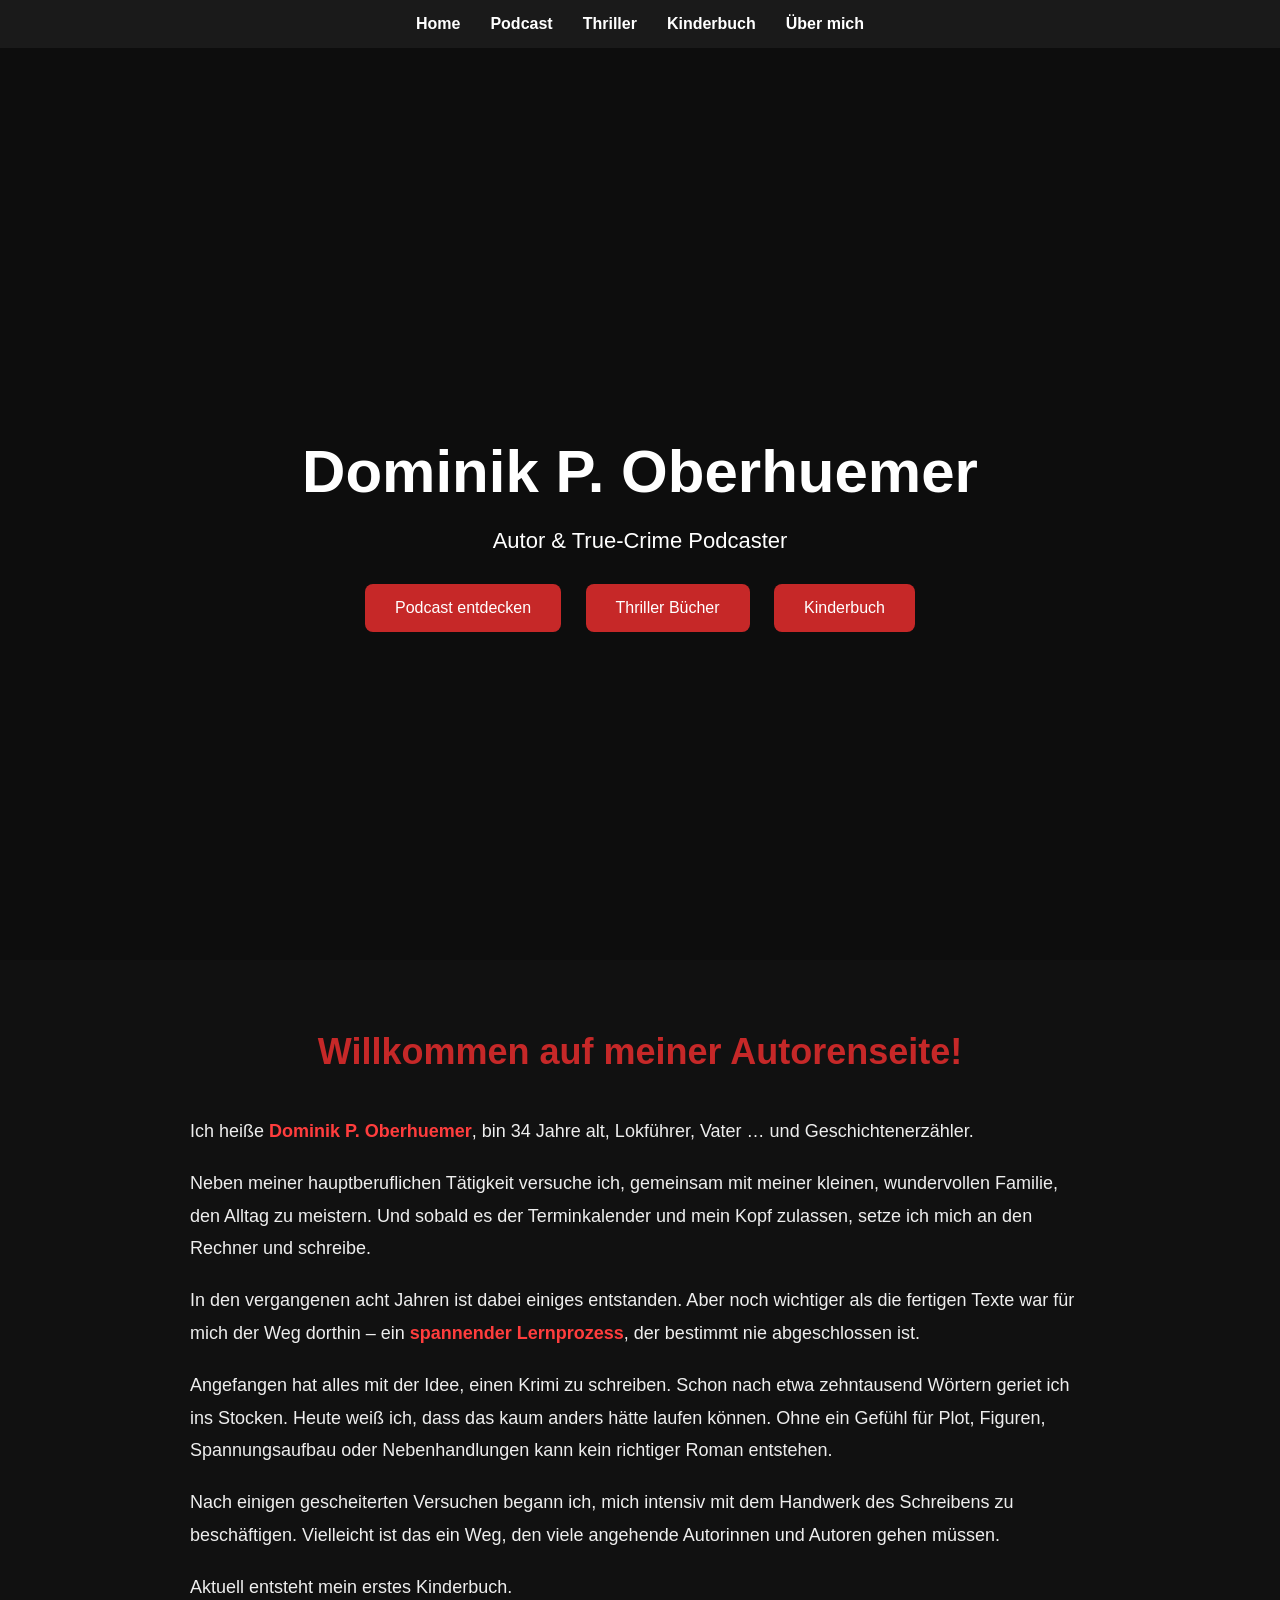
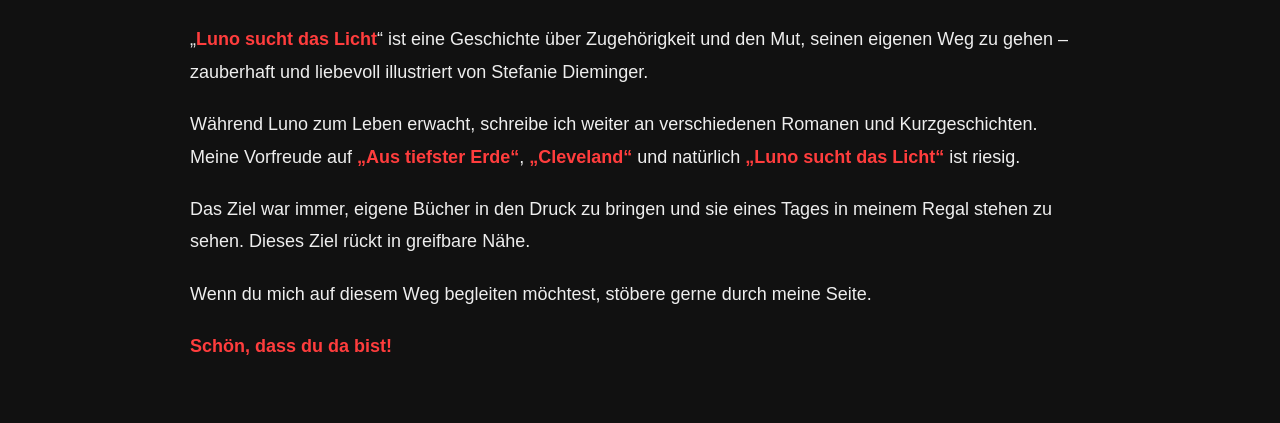
==== index.html @ 00ed036f "Add files via upload" ====
<!DOCTYPE html>
<html lang="de">
<head>
  <meta charset="UTF-8">
  <title>Dominik P. Oberhuemer – Autor & Podcaster</title>
  <link rel="stylesheet" href="style.css">
  <!-- AOS CSS für Scrollanimation -->
<link href="https://unpkg.com/aos@2.3.1/dist/aos.css" rel="stylesheet">
</head>

<body>

<!-- Navigation -->
<nav>
  <a href="index.html">Home</a>
  <a href="podcast.html">Podcast</a>
  <a href="buecher.html">Thriller</a>
  <a href="kinderbuch.html">Kinderbuch</a>
  <a href="about.html">Über mich</a>
</nav>

<!-- Hero Section -->
<section class="hero">
  <div class="hero-content">
    <h1 data-aos="fade-up">Dominik P. Oberhuemer</h1> <!-- fade-up: Sanft von unten nach oben-->
    <p data-aos="fade-up" data-aos-delay="200">Autor & True-Crime Podcaster</p> <!-- delay: Verzögerung in ms-->
    <div class="hero-buttons" data-aos="fade-up" data-aos-delay="400">
      <a href="podcast.html" class="btn">Podcast entdecken</a>
      <a href="buecher.html" class="btn">Thriller Bücher</a>
      <a href="kinderbuch.html" class="btn">Kinderbuch</a>
    </div>
  </div>
</section>

<!-- Autorentext Section -->
<section class="author-text">
  <div data-aos="fade-up">
    <h2>Willkommen auf meiner Autorenseite!</h2>

    <p>Ich heiße <span class="highlight">Dominik P. Oberhuemer</span>, bin 34 Jahre alt, Lokführer, Vater … und Geschichtenerzähler.</p>

    <p>Neben meiner hauptberuflichen Tätigkeit versuche ich, gemeinsam mit meiner kleinen, wundervollen Familie, den Alltag zu meistern. Und sobald es der Terminkalender und mein Kopf zulassen, setze ich mich an den Rechner und schreibe.</p>

    <p>In den vergangenen acht Jahren ist dabei einiges entstanden. Aber noch wichtiger als die fertigen Texte war für mich der Weg dorthin – ein <span class="highlight">spannender Lernprozess</span>, der bestimmt nie abgeschlossen ist.</p>
  </div>

  <div data-aos="fade-up" data-aos-delay="200">
    <p>Angefangen hat alles mit der Idee, einen Krimi zu schreiben. Schon nach etwa zehntausend Wörtern geriet ich ins Stocken. Heute weiß ich, dass das kaum anders hätte laufen können. Ohne ein Gefühl für Plot, Figuren, Spannungsaufbau oder Nebenhandlungen kann kein richtiger Roman entstehen.</p>

    <p>Nach einigen gescheiterten Versuchen begann ich, mich intensiv mit dem Handwerk des Schreibens zu beschäftigen. Vielleicht ist das ein Weg, den viele angehende Autorinnen und Autoren gehen müssen.</p>
  </div>

  <div data-aos="fade-up" data-aos-delay="400">
    <p>Aktuell entsteht mein erstes Kinderbuch.</p>

    <p>„<span class="highlight">Luno sucht das Licht</span>“ ist eine Geschichte über Zugehörigkeit und den Mut, seinen eigenen Weg zu gehen – zauberhaft und liebevoll illustriert von Stefanie Dieminger.</p>

    <p>Während Luno zum Leben erwacht, schreibe ich weiter an verschiedenen Romanen und Kurzgeschichten. Meine Vorfreude auf <span class="highlight">„Aus tiefster Erde“</span>, <span class="highlight">„Cleveland“</span> und natürlich <span class="highlight">„Luno sucht das Licht“</span> ist riesig.</p>

    <p>Das Ziel war immer, eigene Bücher in den Druck zu bringen und sie eines Tages in meinem Regal stehen zu sehen. Dieses Ziel rückt in greifbare Nähe.</p>

    <p>Wenn du mich auf diesem Weg begleiten möchtest, stöbere gerne durch meine Seite.</p>

    <p class="highlight">Schön, dass du da bist!</p>
  </div>
</section>


<script src="script.js"></script>
<!-- AOS JS -->
<script src="https://unpkg.com/aos@2.3.1/dist/aos.js"></script>
<script>
  AOS.init({
    duration: 1000, // Dauer der Animation in ms
    once: true      // Animation nur einmal abspielen
  });
</script>
</body>
</html>
---- style.css ----
/* Grunddesign */
body {
  margin:0;
  font-family: Arial, sans-serif;
  background:#111;
  color:white;
}

/* Navigation oben */
nav {
  position: fixed;
  top:0;
  width:100%;
  background:#1a1a1a;
  display:flex;
  justify-content:center;
  gap:30px;
  padding:15px 0;
  z-index:1000;
}

nav a {
  color:white;
  text-decoration:none;
  font-weight:bold;
}

nav a:hover {
  color:#c62828;
}

/* Hero Section */
.hero {
  height:100vh;
  display:flex;
  justify-content:center;
  align-items:center;
  text-align:center;
  background:#0d0d0d url('images/hero-bg.jpg') no-repeat center/cover;
  padding-top:60px; /* wegen Navigation */
}

.hero-content h1 {
  font-size:60px;
  margin-bottom:20px;
}

.hero-content p {
  font-size:22px;
  opacity:0.8;
  margin-bottom:30px;
}

/* Buttons */
.hero-buttons .btn {
  display:inline-block;
  margin:0 10px;
  padding:15px 30px;
  background:#c62828;
  color:white;
  text-decoration:none;
  border-radius:8px;
  transition:0.3s;
}

.hero-buttons .btn:hover {
  background:#ff3d3d;
  transform:translateY(-3px);
}

/* Autorentext */
.author-text {
  max-width: 900px;
  margin: 60px auto;
  padding: 0 20px;
  font-size: 18px;
  line-height: 1.8;
  color: #eee;
}

.author-text h2 {
  font-size: 36px;
  margin-bottom: 30px;
  text-align: center;
  color: #c62828;
}

.author-text p {
  margin-bottom: 20px;
}

/* Hervorhebungen */
.author-text .highlight {
  color: #ff3d3d;
  font-weight: bold;
}

/* Autoren-Text-Ende*/

/* Cards Container */
.cards-container {
  display: flex;
  flex-wrap: wrap;
  justify-content: center;
  gap: 30px;
  max-width: 1200px;
  margin: 60px auto;
  padding: 0 20px;
}

/* einzelne Card */
.card {
  background:#1e1e1e;
  width: 300px;      /* alle gleich groß */
  padding:20px;
  border-radius:12px;
  text-align:center;
  transition:0.3s;
  display:flex;
  flex-direction:column;
  align-items:center;
}

.card img {
  width:100%;
  border-radius:10px;
  margin-bottom:15px;
}

.card h3 {
  margin:10px 0;
  font-size:22px;
}

.card p {
  margin-bottom:15px;
  color:#ccc;
}

.card .btn {
  padding:10px 20px;
  background:#c62828;
  color:white;
  text-decoration:none;
  border-radius:8px;
  transition:0.3s;
}

.card .btn:hover {
  background:#ff3d3d;
  transform:translateY(-3px);
}

/* --------- Responsive für kleinere Bildschirme --------- */
@media (max-width: 1024px) {
  /* Hero */
  .hero-content h1 {
    font-size: 50px;
  }
  .hero-content p {
    font-size: 20px;
  }
  
  .hero-buttons .btn {
    padding: 12px 25px;
    font-size: 16px;
    margin: 5px;
  }

  /* Cards Container */
  .cards-container {
    gap: 20px;
  }

  .card {
    width: 45%; /* 2 Cards pro Reihe */
  }
}

@media (max-width: 768px) {
  /* Hero */
  .hero-content h1 {
    font-size: 40px;
  }
  .hero-content p {
    font-size: 18px;
  }

  .hero-buttons {
    flex-direction: column;
    gap: 10px;
  }

  /* Autorentext */
  .author-text {
    font-size: 16px;
  }

  /* Cards Container */
  .cards-container {
    flex-direction: column;
    align-items: center;
  }

  .card {
    width: 90%; /* 1 Card pro Reihe */
  }
}

@media (max-width: 480px) {
  .hero-content h1 {
    font-size: 32px;
  }
  .hero-content p {
    font-size: 16px;
  }
  .author-text {
    font-size: 15px;
    line-height: 1.6;
  }
}
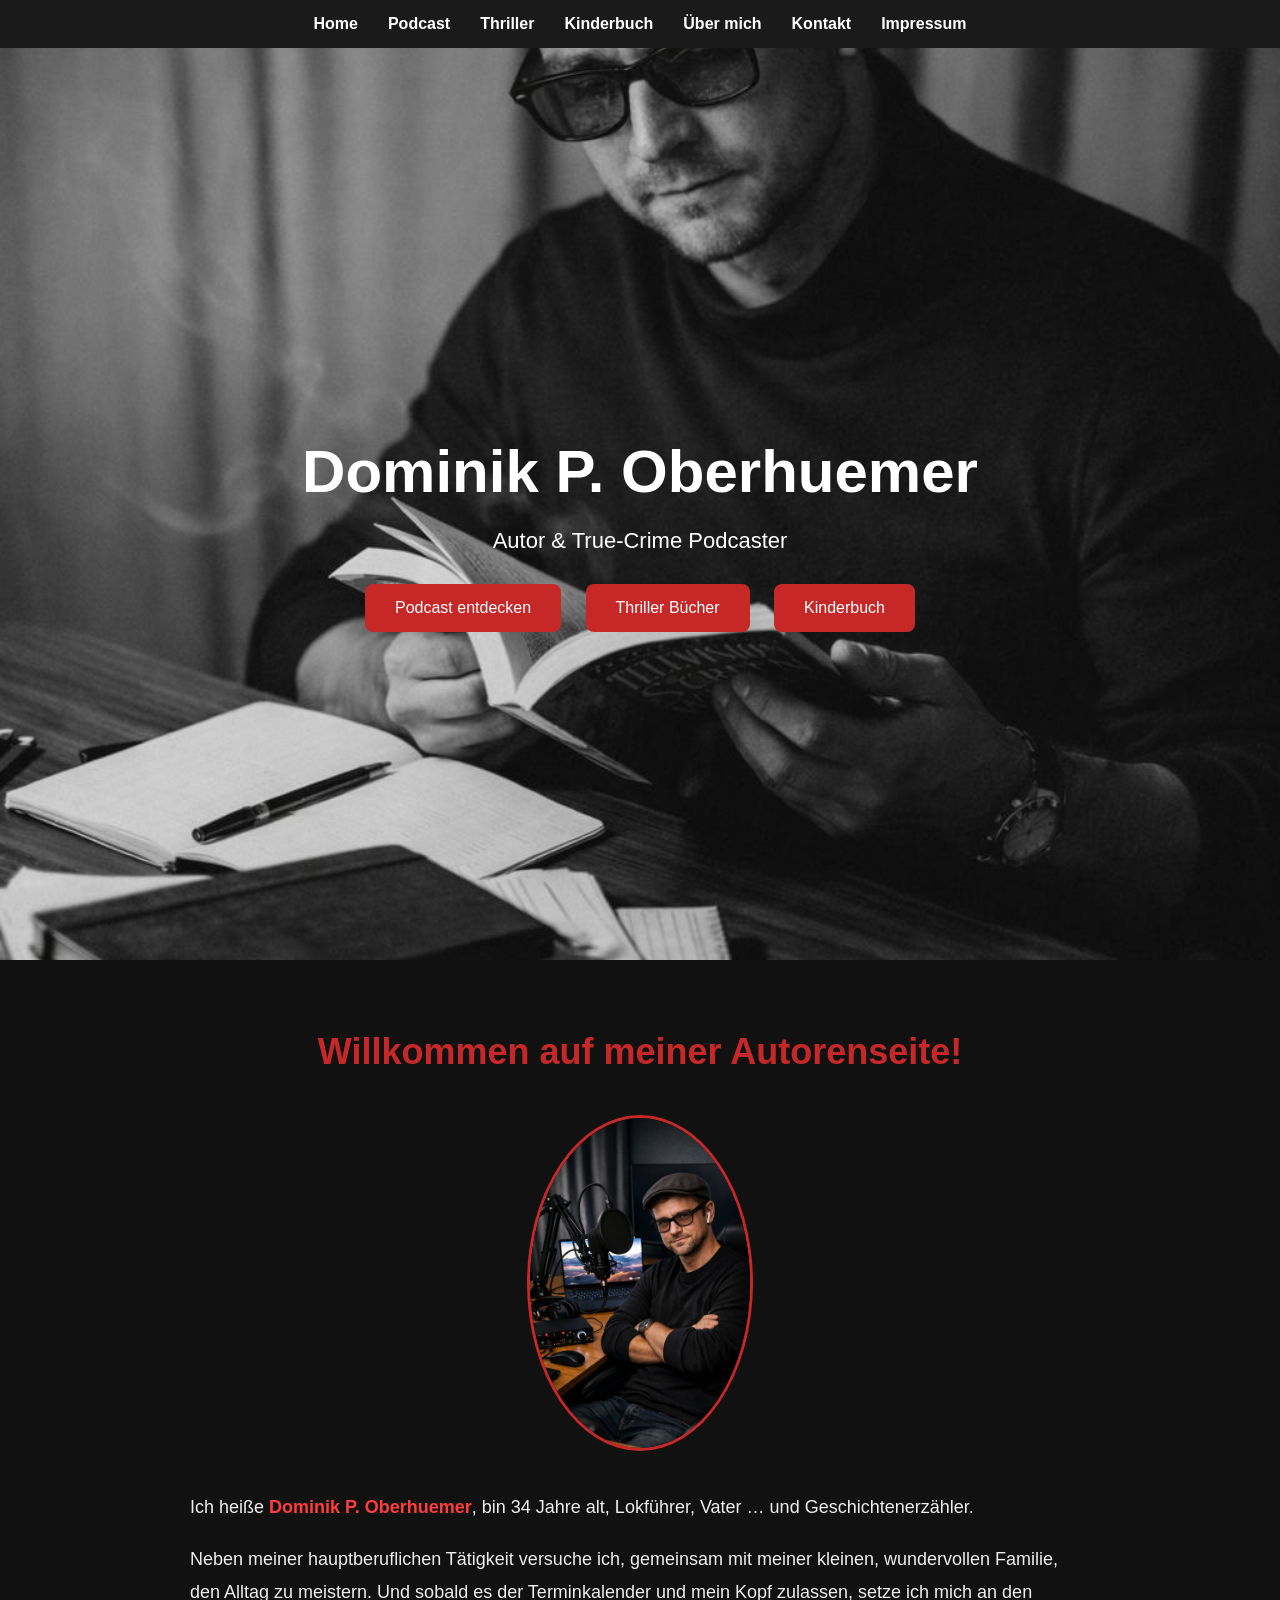
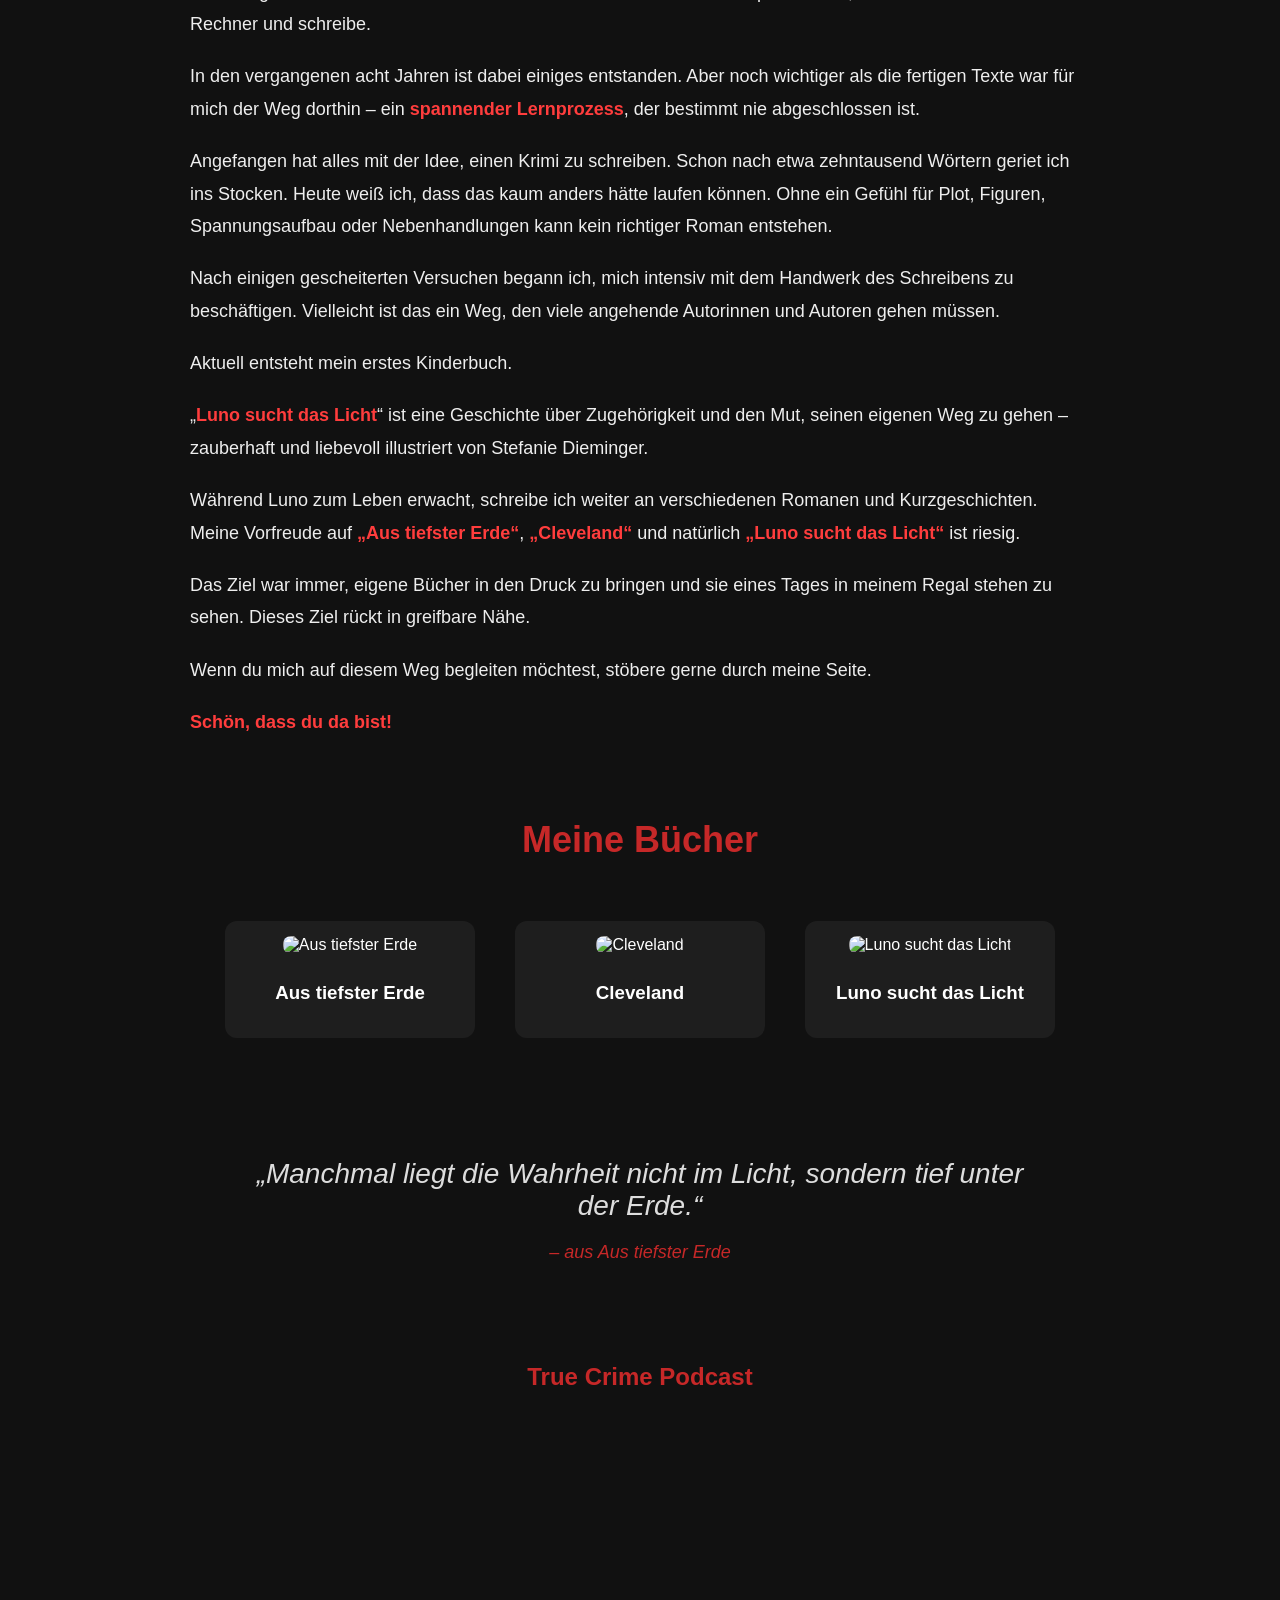
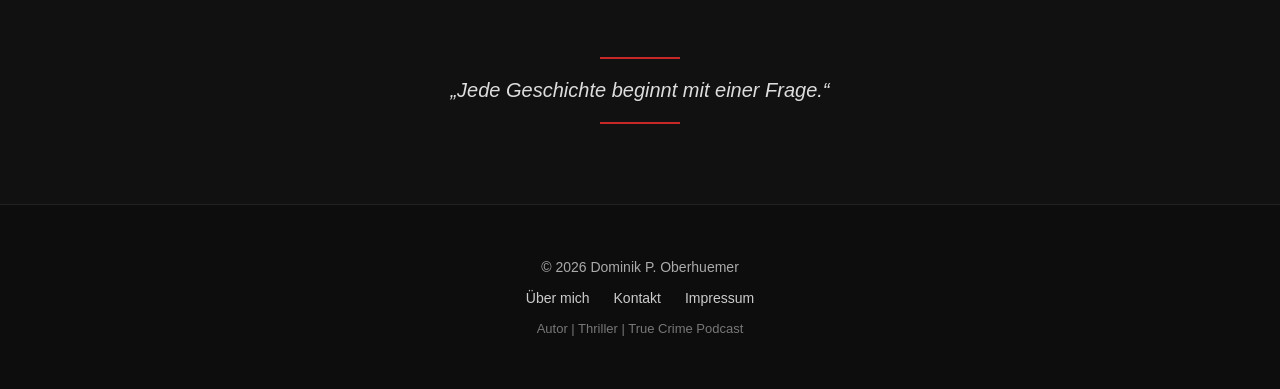
==== commit 44a33225: "Add files via upload" ====
--- a/index.html
+++ b/index.html
@@ -17,6 +17,8 @@
   <a href="buecher.html">Thriller</a>
   <a href="kinderbuch.html">Kinderbuch</a>
   <a href="about.html">Über mich</a>
+  <a href="kontakt.html">Kontakt</a>
+  <a href="impressum.html">Impressum</a>
 </nav>
 
 <!-- Hero Section -->
@@ -36,6 +38,8 @@
 <section class="author-text">
   <div data-aos="fade-up">
     <h2>Willkommen auf meiner Autorenseite!</h2>
+
+    <img src="images/autorenbild_1.jpeg" alt="Dominik P. Oberhuemer" class="author-photo">
 
     <p>Ich heiße <span class="highlight">Dominik P. Oberhuemer</span>, bin 34 Jahre alt, Lokführer, Vater … und Geschichtenerzähler.</p>
 
@@ -65,6 +69,59 @@
   </div>
 </section>
 
+<section class="book-carousel">
+
+  <h2 data-aos="fade-up">Meine Bücher</h2>
+
+  <div class="carousel">
+
+    <div class="book">
+      <img src="images/Buch.jpg" alt="Aus tiefster Erde">
+      <h3>Aus tiefster Erde</h3>
+    </div>
+
+    <div class="book">
+      <img src="images/Buch.jpg" alt="Cleveland">
+      <h3>Cleveland</h3>
+    </div>
+
+    <div class="book">
+      <img src="images/Buch.jpg" alt="Luno sucht das Licht">
+      <h3>Luno sucht das Licht</h3>
+    </div>
+
+  </div>
+
+</section>
+
+<section class="quote" data-aos="fade-up">
+
+  <p class="quote-text">
+  „Manchmal liegt die Wahrheit nicht im Licht,  
+  sondern tief unter der Erde.“
+  </p>
+
+  <p class="quote-book">
+  – aus <span>Aus tiefster Erde</span>
+  </p>
+
+</section>
+
+<section class="podcast-preview" data-aos="fade-up">
+
+  <h2>True Crime Podcast</h2>
+
+  <iframe 
+  style="border-radius:12px" 
+  src="https://open.spotify.com/embed/episode/7makk4oTQel546B0PZlDM5" 
+  width="100%" 
+  height="152" 
+  frameBorder="0" 
+  allowfullscreen="" 
+  allow="autoplay; clipboard-write; encrypted-media; fullscreen; picture-in-picture">
+  </iframe>
+
+</section>
 
 <script src="script.js"></script>
 <!-- AOS JS -->
@@ -75,6 +132,33 @@
     once: true      // Animation nur einmal abspielen
   });
 </script>
+
+<p class="footer-quote">
+„Jede Geschichte beginnt mit einer Frage.“
+</p>
+
+<footer>
+
+  <div class="footer-content">
+
+    <p class="footer-name">
+      © 2026 Dominik P. Oberhuemer
+    </p>
+
+    <div class="footer-links">
+      <a href="about.html">Über mich</a>
+      <a href="kontakt.html">Kontakt</a>
+      <a href="impressum.html">Impressum</a>
+    </div>
+
+    <p class="footer-note">
+      Autor | Thriller | True Crime Podcast
+    </p>
+
+  </div>
+
+</footer>
+
 </body>
 </html>
 
--- a/style.css
+++ b/style.css
@@ -36,7 +36,7 @@
   justify-content:center;
   align-items:center;
   text-align:center;
-  background:#0d0d0d url('images/hero-bg.jpg') no-repeat center/cover;
+  background:#0d0d0d url('images/autorenbild_2.jpeg') no-repeat center/cover;
   padding-top:60px; /* wegen Navigation */
 }
 
@@ -151,6 +151,163 @@
   transform:translateY(-3px);
 }
 
+.author-photo{
+  width:220px;
+  border-radius:50%;
+  display:block;
+  margin:20px auto 40px auto;
+  border:3px solid #c62828;
+}
+
+/* Buch Carousel */
+
+.book-carousel{
+  text-align:center;
+  margin:80px auto;
+}
+
+.book-carousel h2{
+  font-size:36px;
+  margin-bottom:40px;
+  color:#c62828;
+}
+
+.carousel{
+  display:flex;
+  gap:40px;
+  overflow-x:auto;
+  padding:20px;
+  justify-content:center;
+}
+
+.book{
+  min-width:220px;
+  background:#1e1e1e;
+  padding:15px;
+  border-radius:12px;
+  transition:0.3s;
+}
+
+.book img{
+  width:100%;
+  border-radius:8px;
+  margin-bottom:10px;
+}
+
+.book:hover{
+  transform:translateY(-5px);
+}
+
+/* Buch Carousel Ende */
+
+/* Zitat*/
+.quote{
+  max-width:800px;
+  margin:100px auto;
+  text-align:center;
+  font-style:italic;
+  color:#ddd;
+}
+
+.quote-text{
+  font-size:28px;
+  margin-bottom:20px;
+}
+
+.quote-book{
+  font-size:18px;
+  color:#c62828;
+}
+
+/* ------ Zitat Ende ------- */
+
+/* ----------------------------- Podcast-Preview ------------------------*/
+.podcast-preview{
+  max-width:800px;
+  margin:80px auto;
+  text-align:center;
+}
+
+.podcast-preview h2{
+  margin-bottom:30px;
+  color:#c62828;
+}
+
+/* --------------------------------- Podcast-Preview Ende ---------------------- */
+
+/* ----------------------------footer ---------------------------*/
+
+/* Footer */
+
+footer{
+  background:#0d0d0d;
+  border-top:1px solid #222;
+  margin-top:80px;
+}
+
+.footer-content{
+  max-width:1200px;
+  margin:auto;
+  padding:40px 20px;
+  text-align:center;
+  color:#aaa;
+  font-size:14px;
+}
+
+.footer-name{
+  margin-bottom:15px;
+}
+
+.footer-links{
+  margin-bottom:15px;
+}
+
+.footer-links a{
+  color:#ccc;
+  text-decoration:none;
+  margin:0 10px;
+  transition:0.3s;
+}
+
+.footer-links a:hover{
+  color:#c62828;
+}
+
+.footer-note{
+  font-size:13px;
+  color:#777;
+}
+
+/* -------------------------- footer - quote -----------------------------*/
+
+.footer-quote{
+  max-width:700px;
+  margin:80px auto 40px auto;
+  text-align:center;
+  font-size:20px;
+  font-style:italic;
+  color:#ddd;
+  position:relative;
+}
+
+.footer-quote::before{
+  content:"";
+  display:block;
+  width:80px;
+  height:2px;
+  background:#c62828;
+  margin:0 auto 20px auto;
+}
+
+.footer-quote::after{
+  content:"";
+  display:block;
+  width:80px;
+  height:2px;
+  background:#c62828;
+  margin:20px auto 0 auto;
+}
+
 /* --------- Responsive für kleinere Bildschirme --------- */
 @media (max-width: 1024px) {
   /* Hero */
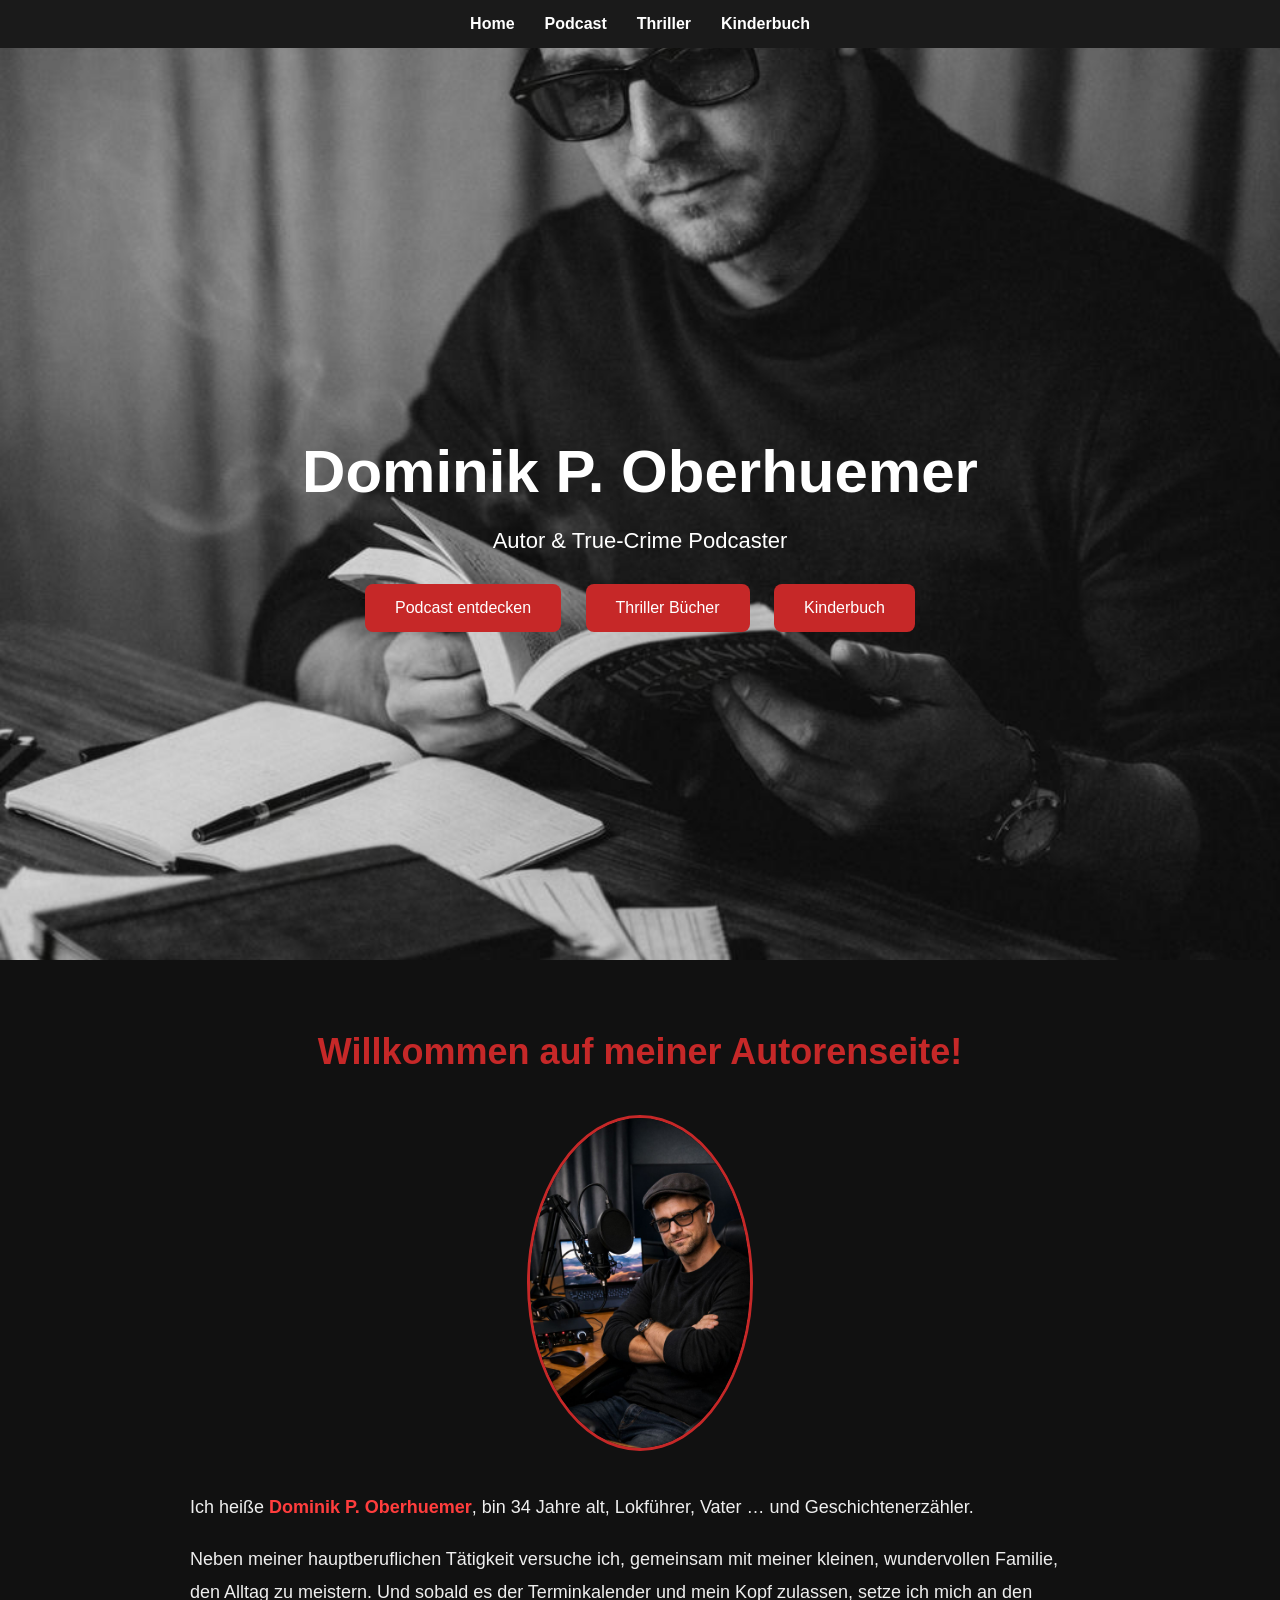
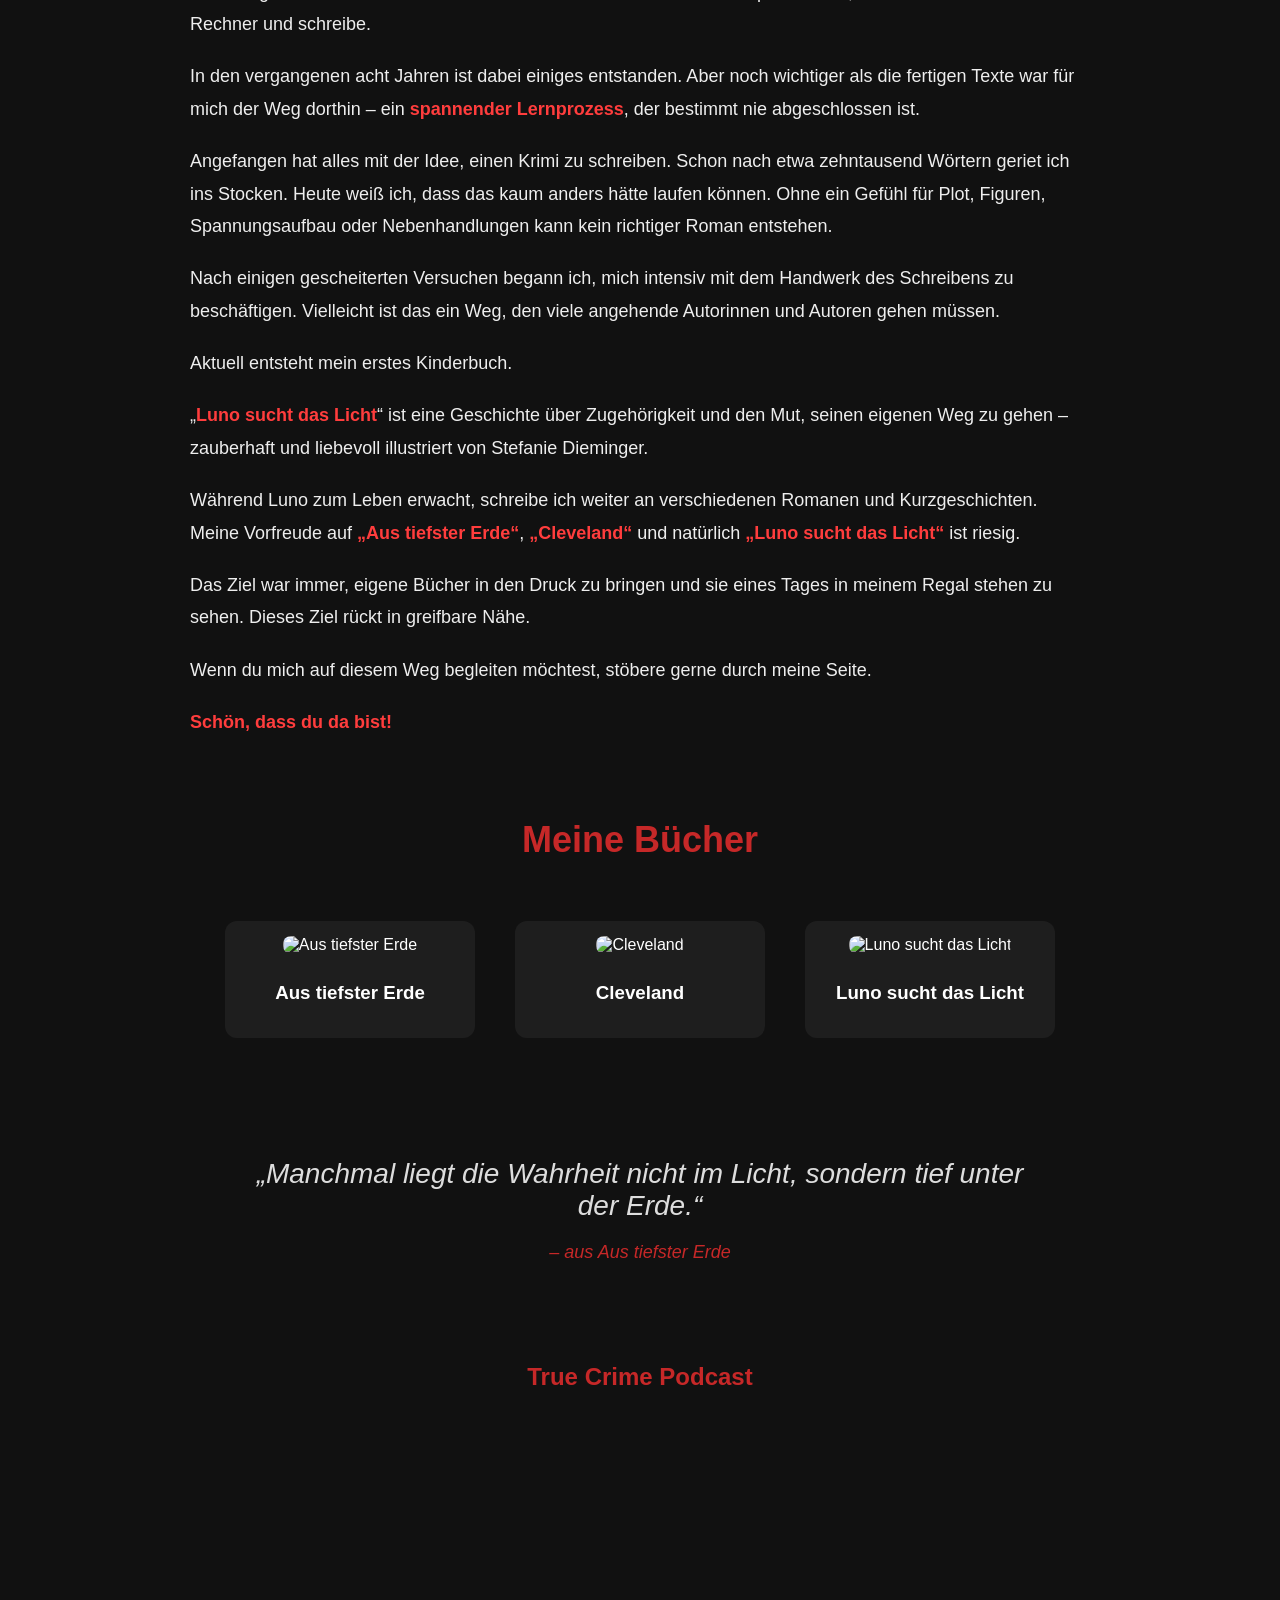
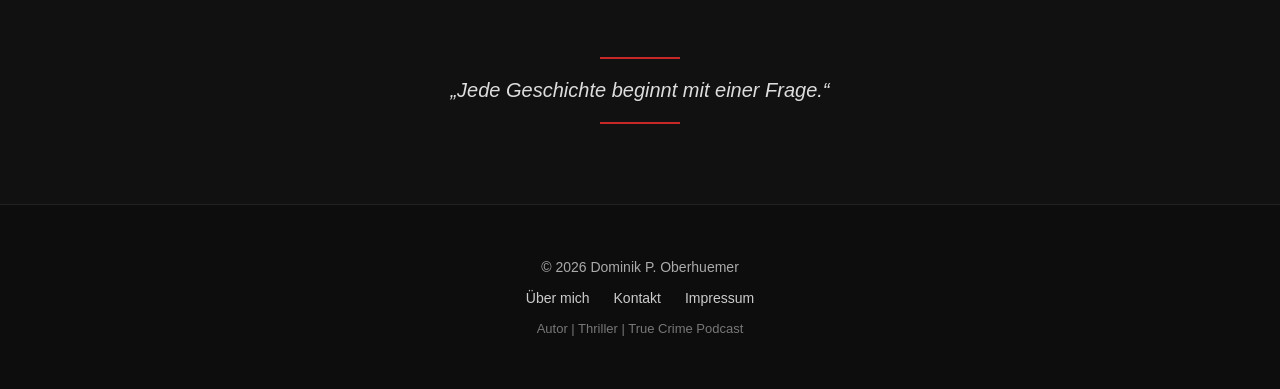
==== commit fe97dc2e: "Update index.html" ====
--- a/index.html
+++ b/index.html
@@ -16,9 +16,6 @@
   <a href="podcast.html">Podcast</a>
   <a href="buecher.html">Thriller</a>
   <a href="kinderbuch.html">Kinderbuch</a>
-  <a href="about.html">Über mich</a>
-  <a href="kontakt.html">Kontakt</a>
-  <a href="impressum.html">Impressum</a>
 </nav>
 
 <!-- Hero Section -->
--- a/style.css
+++ b/style.css
@@ -324,6 +324,17 @@
     margin: 5px;
   }
 
+  nav{
+    gap:15px;
+    padding:18px 10px;
+    flex-wrap:wrap;
+  }
+
+  nav a{
+    font-size:40px;
+  }
+
+
   /* Cards Container */
   .cards-container {
     gap: 20px;
@@ -348,6 +359,17 @@
     gap: 10px;
   }
 
+  nav{
+    gap:15px;
+    padding:18px 10px;
+    flex-wrap:wrap;
+  }
+
+  nav a{
+    font-size:40px;
+  }
+
+
   /* Autorentext */
   .author-text {
     font-size: 16px;
@@ -375,4 +397,15 @@
     font-size: 15px;
     line-height: 1.6;
   }
-}+
+  nav{
+    gap:15px;
+    padding:18px 10px;
+    flex-wrap:wrap;
+  }
+
+  nav a{
+    font-size:40px;
+  }
+
+}
